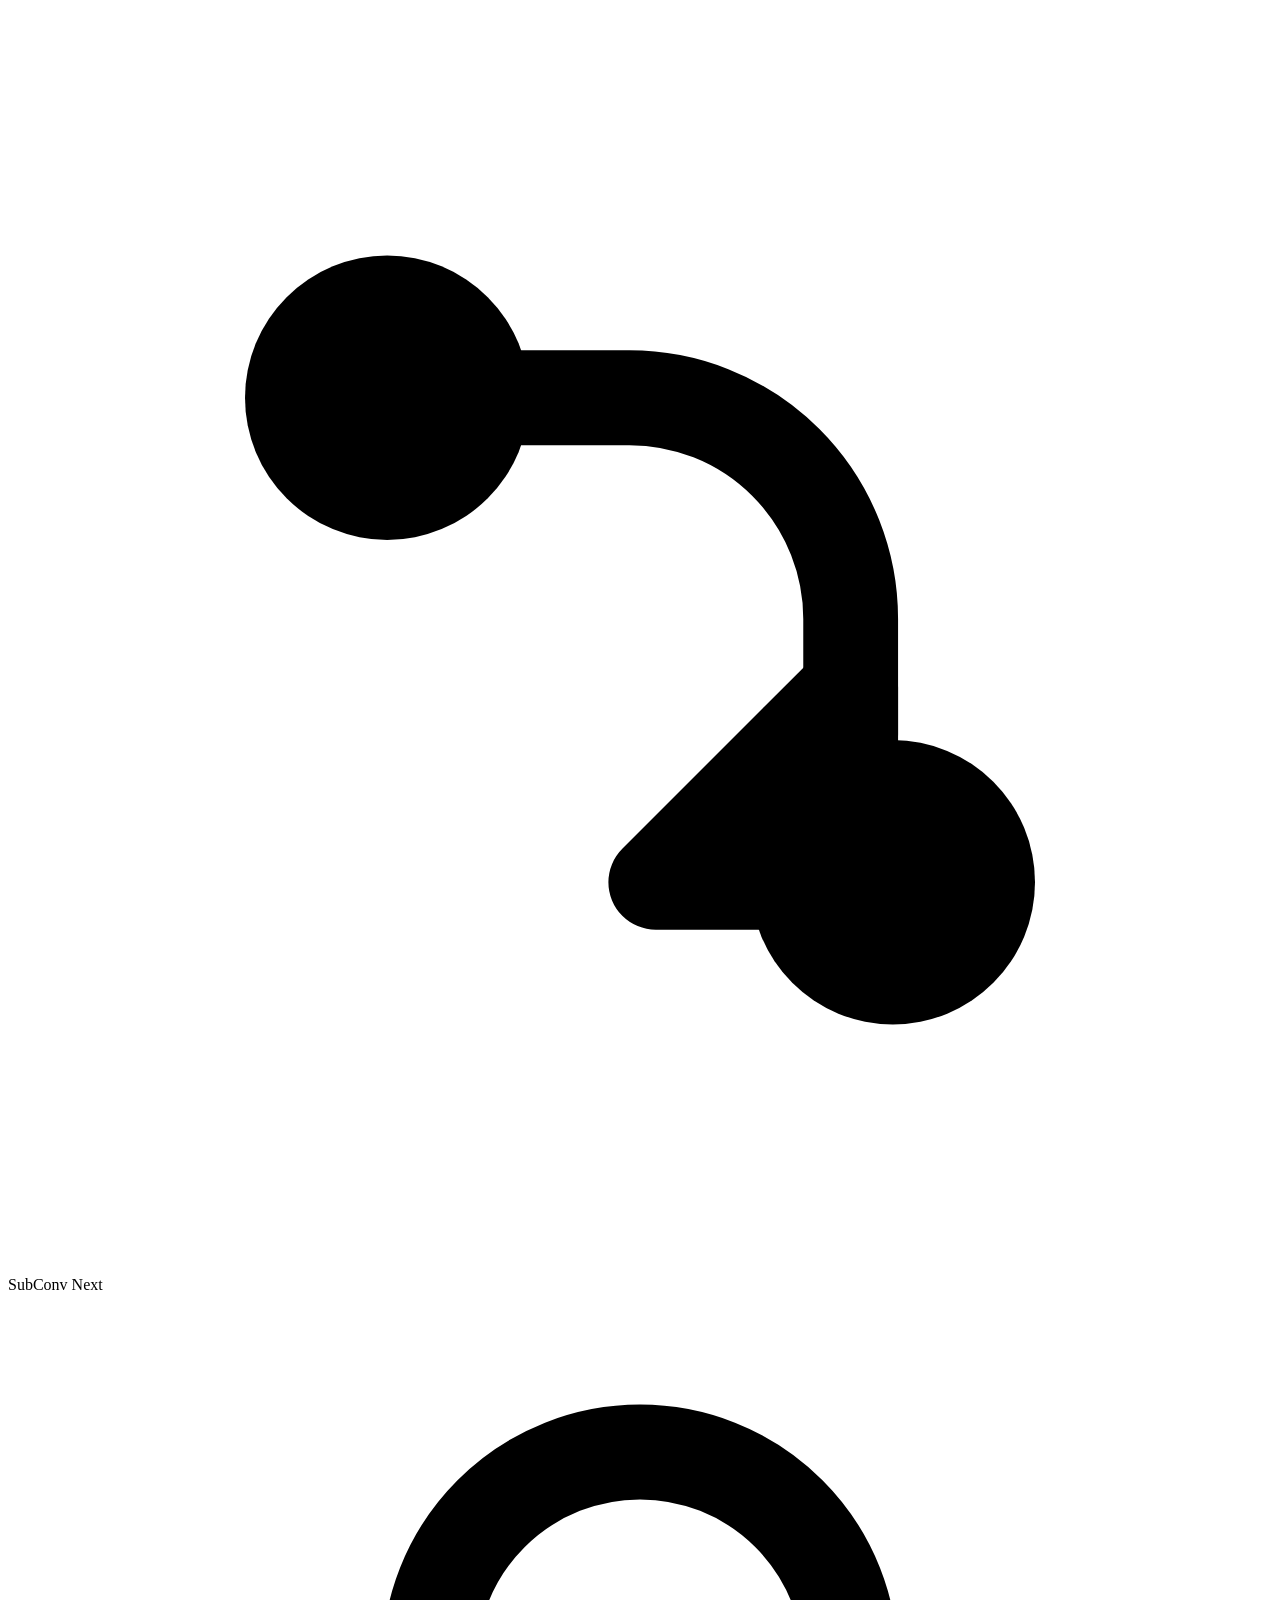
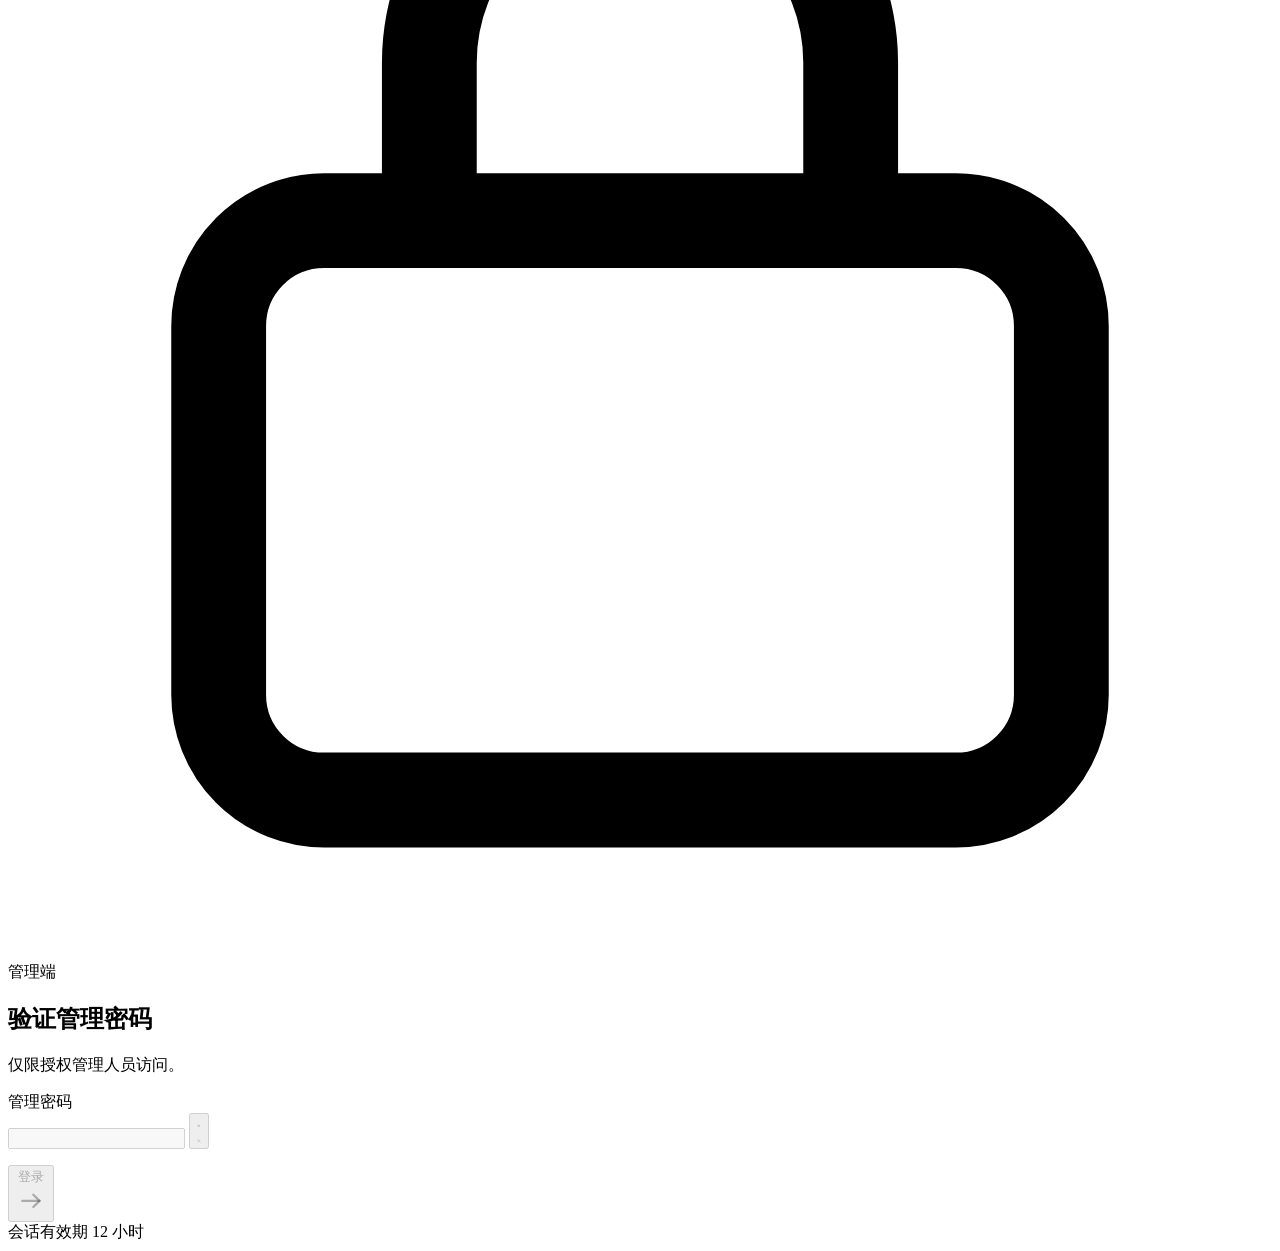
==== internal/api/static/login.html @ 554c23b1 "feat: harden public converter and refresh UI" ====
<!DOCTYPE html>
<html lang="zh-CN">
  <head>
    <meta charset="UTF-8" />
    <meta name="viewport" content="width=device-width, initial-scale=1.0" />
    <meta name="color-scheme" content="light" />
    <title>登录 · SubConv Next</title>
    <link rel="icon" href="/favicon.svg" type="image/svg+xml" />
    <link rel="stylesheet" href="/login.css" />
  </head>
  <body>
    <main class="login-shell">
      <section class="login-panel" aria-labelledby="login-title">
        <header class="login-brand">
          <span class="login-mark" aria-hidden="true">
            <svg viewBox="0 0 24 24" fill="none">
              <circle cx="7.2" cy="7.4" r="2.7" fill="currentColor"></circle>
              <circle cx="16.8" cy="16.6" r="2.7" fill="currentColor"></circle>
              <path d="M9.7 7.4h2.1a4.2 4.2 0 0 1 4.2 4.2v2.2" stroke="currentColor" stroke-width="1.8" stroke-linecap="round" stroke-linejoin="round"></path>
              <path d="m12.3 16.6 3.7-3.7m-3.7 3.7h3.7v-3.7" stroke="currentColor" stroke-width="1.8" stroke-linecap="round" stroke-linejoin="round"></path>
            </svg>
          </span>
          <span>SubConv Next</span>
        </header>

        <div class="login-heading">
          <span class="access-label">
            <svg viewBox="0 0 24 24" fill="none" stroke="currentColor" stroke-width="1.8" stroke-linecap="round" stroke-linejoin="round" aria-hidden="true">
              <rect x="4" y="10" width="16" height="11" rx="2"></rect>
              <path d="M8 10V7a4 4 0 0 1 8 0v3"></path>
            </svg>
            管理端
          </span>
          <h1 id="login-title">验证管理密码</h1>
          <p>仅限授权管理人员访问。</p>
        </div>

        <form id="login-form" novalidate>
          <label for="password">管理密码</label>
          <div class="password-control">
            <input id="password" name="password" type="password" autocomplete="current-password" required disabled />
            <button id="toggle-password" class="visibility-button" type="button" aria-label="显示密码" title="显示密码" disabled>
              <svg class="eye-open" viewBox="0 0 24 24" fill="none" stroke="currentColor" stroke-width="1.8" stroke-linecap="round" stroke-linejoin="round" aria-hidden="true">
                <path d="M2 12s3.5-6 10-6 10 6 10 6-3.5 6-10 6S2 12 2 12Z"></path>
                <circle cx="12" cy="12" r="2.5"></circle>
              </svg>
              <svg class="eye-closed" viewBox="0 0 24 24" fill="none" stroke="currentColor" stroke-width="1.8" stroke-linecap="round" stroke-linejoin="round" aria-hidden="true">
                <path d="m3 3 18 18"></path>
                <path d="M10.6 6.2A10.8 10.8 0 0 1 12 6c6.5 0 10 6 10 6a17.6 17.6 0 0 1-2.1 2.8"></path>
                <path d="M6.6 6.6C3.6 8.5 2 12 2 12s3.5 6 10 6c1.6 0 3-.4 4.2-1"></path>
              </svg>
            </button>
          </div>
          <p id="login-message" class="login-message" role="alert" aria-live="polite"></p>
          <button id="login-submit" class="login-submit" type="submit" disabled>
            <span>登录</span>
            <svg viewBox="0 0 24 24" fill="none" stroke="currentColor" stroke-width="1.8" stroke-linecap="round" stroke-linejoin="round" aria-hidden="true">
              <path d="M5 12h14"></path>
              <path d="m14 7 5 5-5 5"></path>
            </svg>
          </button>
        </form>

        <footer class="login-foot">
          <span class="foot-dot" aria-hidden="true"></span>
          <span>会话有效期 12 小时</span>
        </footer>
      </section>
    </main>

    <script src="/login.js" defer></script>
  </body>
</html>
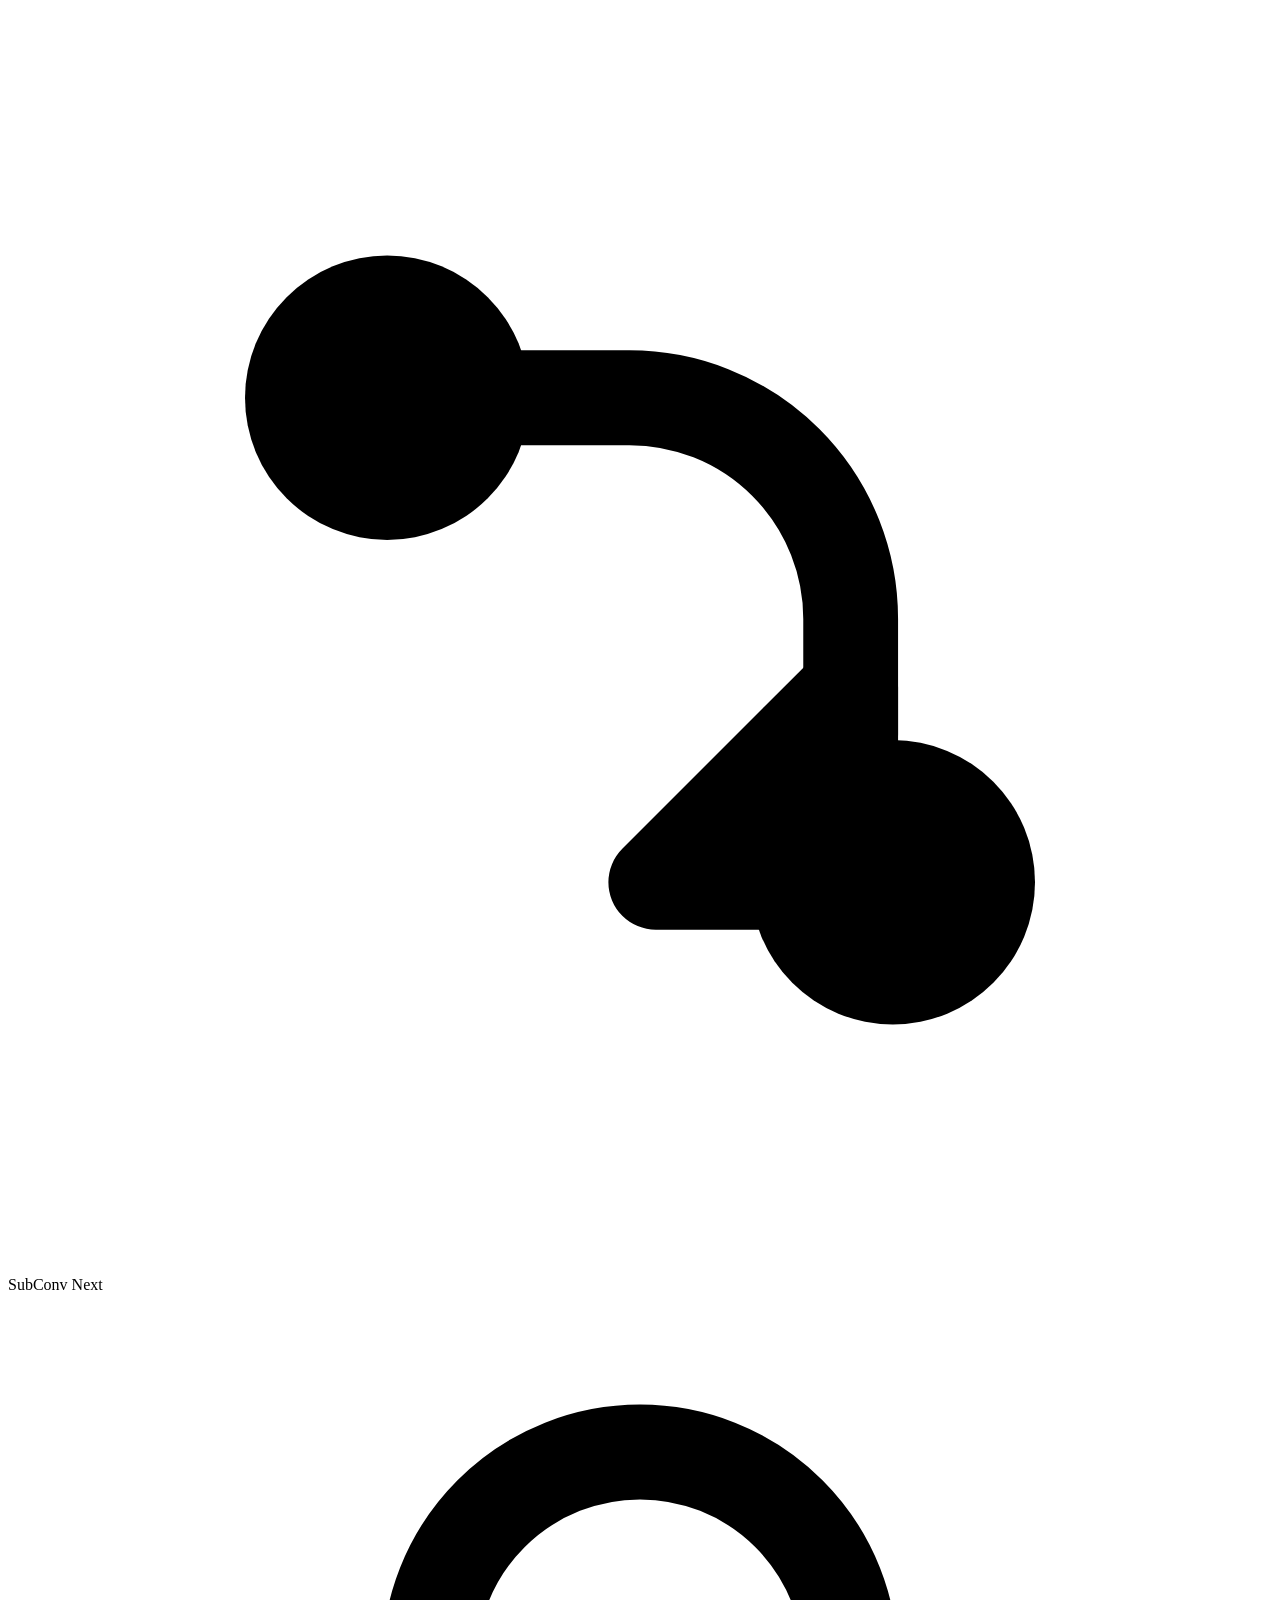
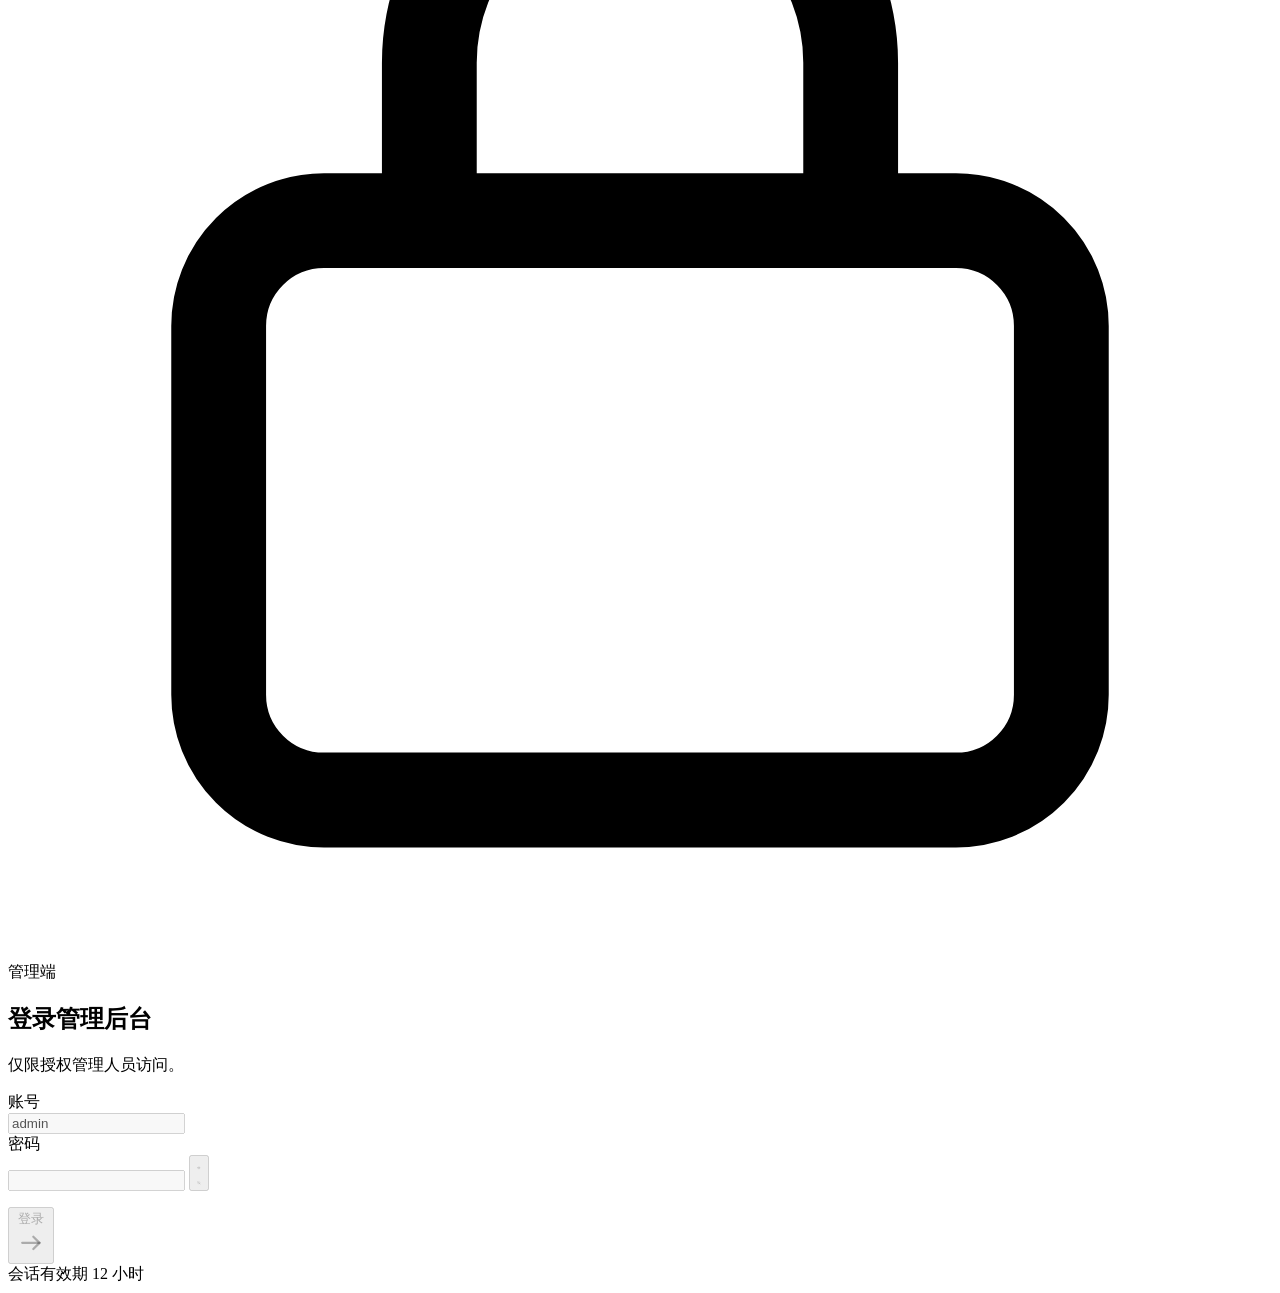
==== commit 96fc77d0: "feat: add username and independent password login Require a username at web login, preserve admin pl" ====
--- a/internal/api/static/login.html
+++ b/internal/api/static/login.html
@@ -31,12 +31,16 @@
             </svg>
             管理端
           </span>
-          <h1 id="login-title">验证管理密码</h1>
+          <h1 id="login-title">登录管理后台</h1>
           <p>仅限授权管理人员访问。</p>
         </div>
 
         <form id="login-form" novalidate>
-          <label for="password">管理密码</label>
+          <label for="username">账号</label>
+          <div class="password-control username-control">
+            <input id="username" name="username" type="text" autocomplete="username" autocapitalize="none" spellcheck="false" maxlength="64" value="admin" required disabled />
+          </div>
+          <label for="password">密码</label>
           <div class="password-control">
             <input id="password" name="password" type="password" autocomplete="current-password" required disabled />
             <button id="toggle-password" class="visibility-button" type="button" aria-label="显示密码" title="显示密码" disabled>
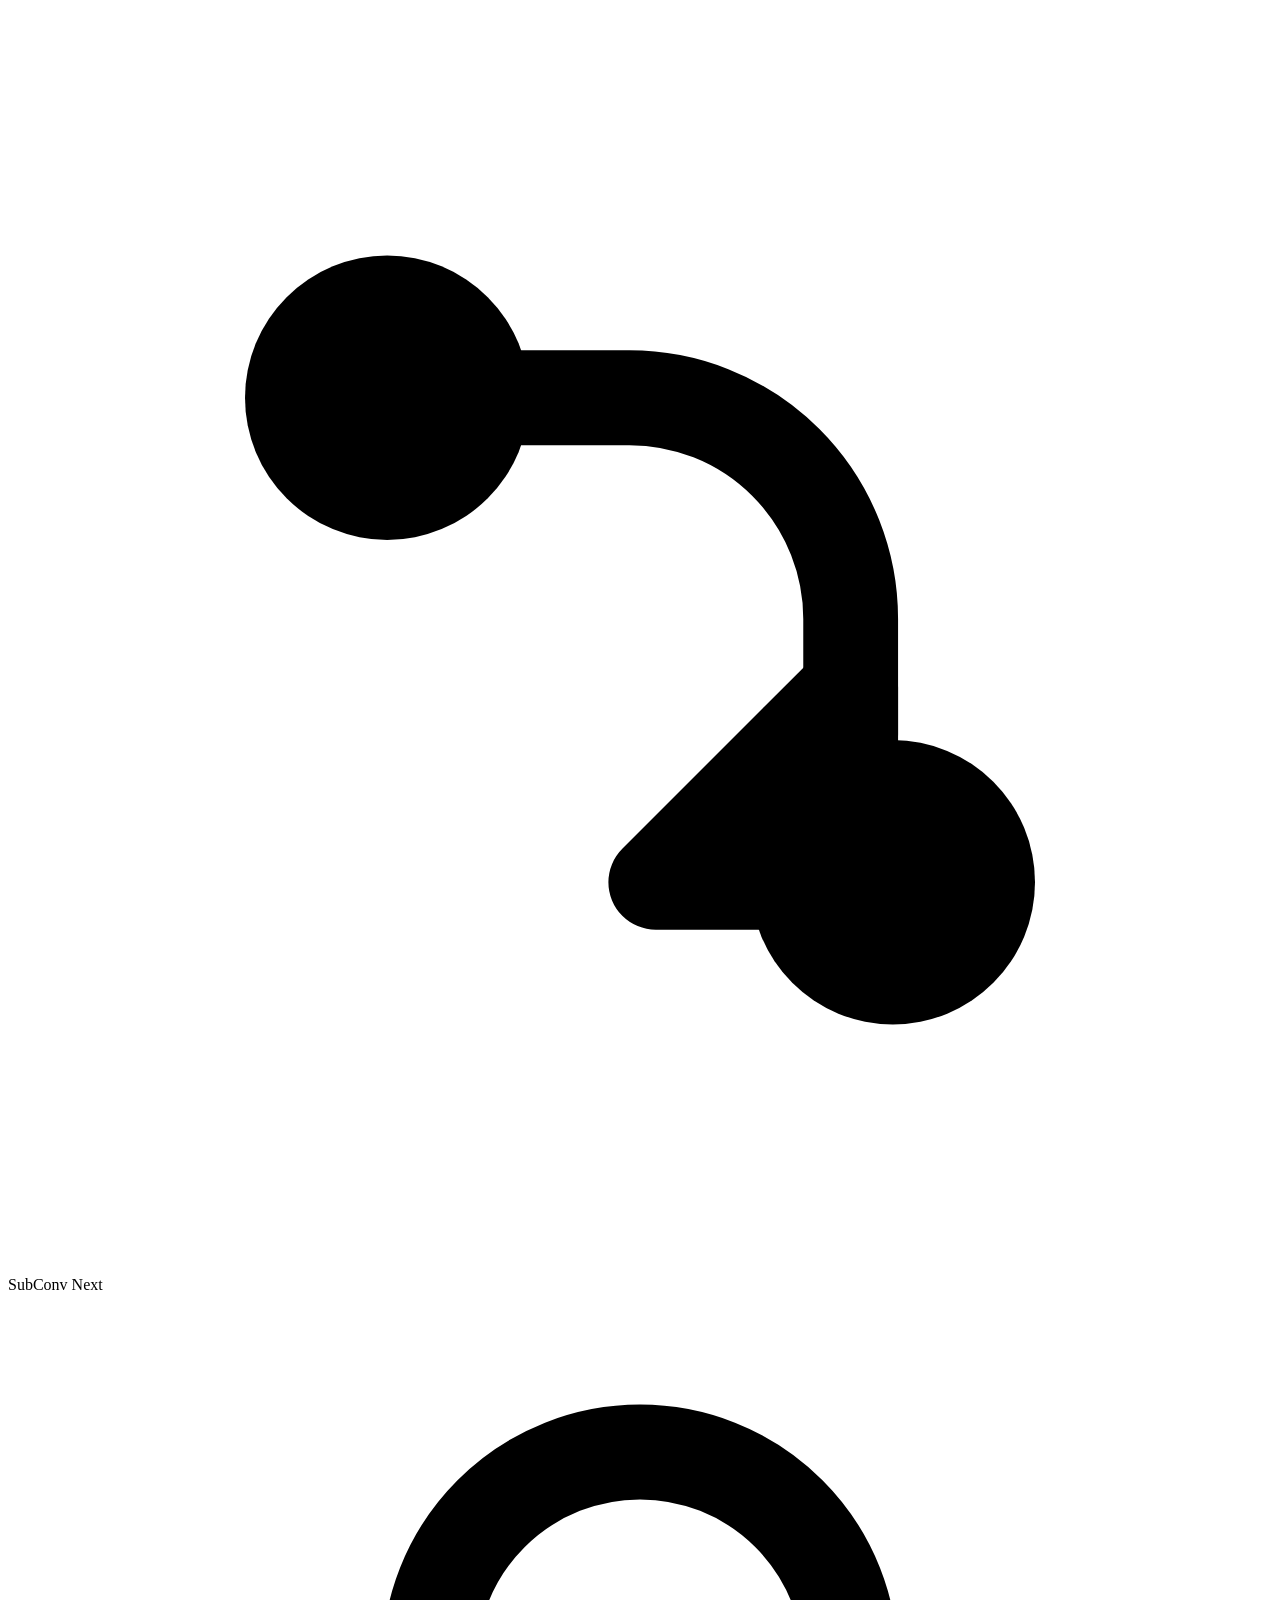
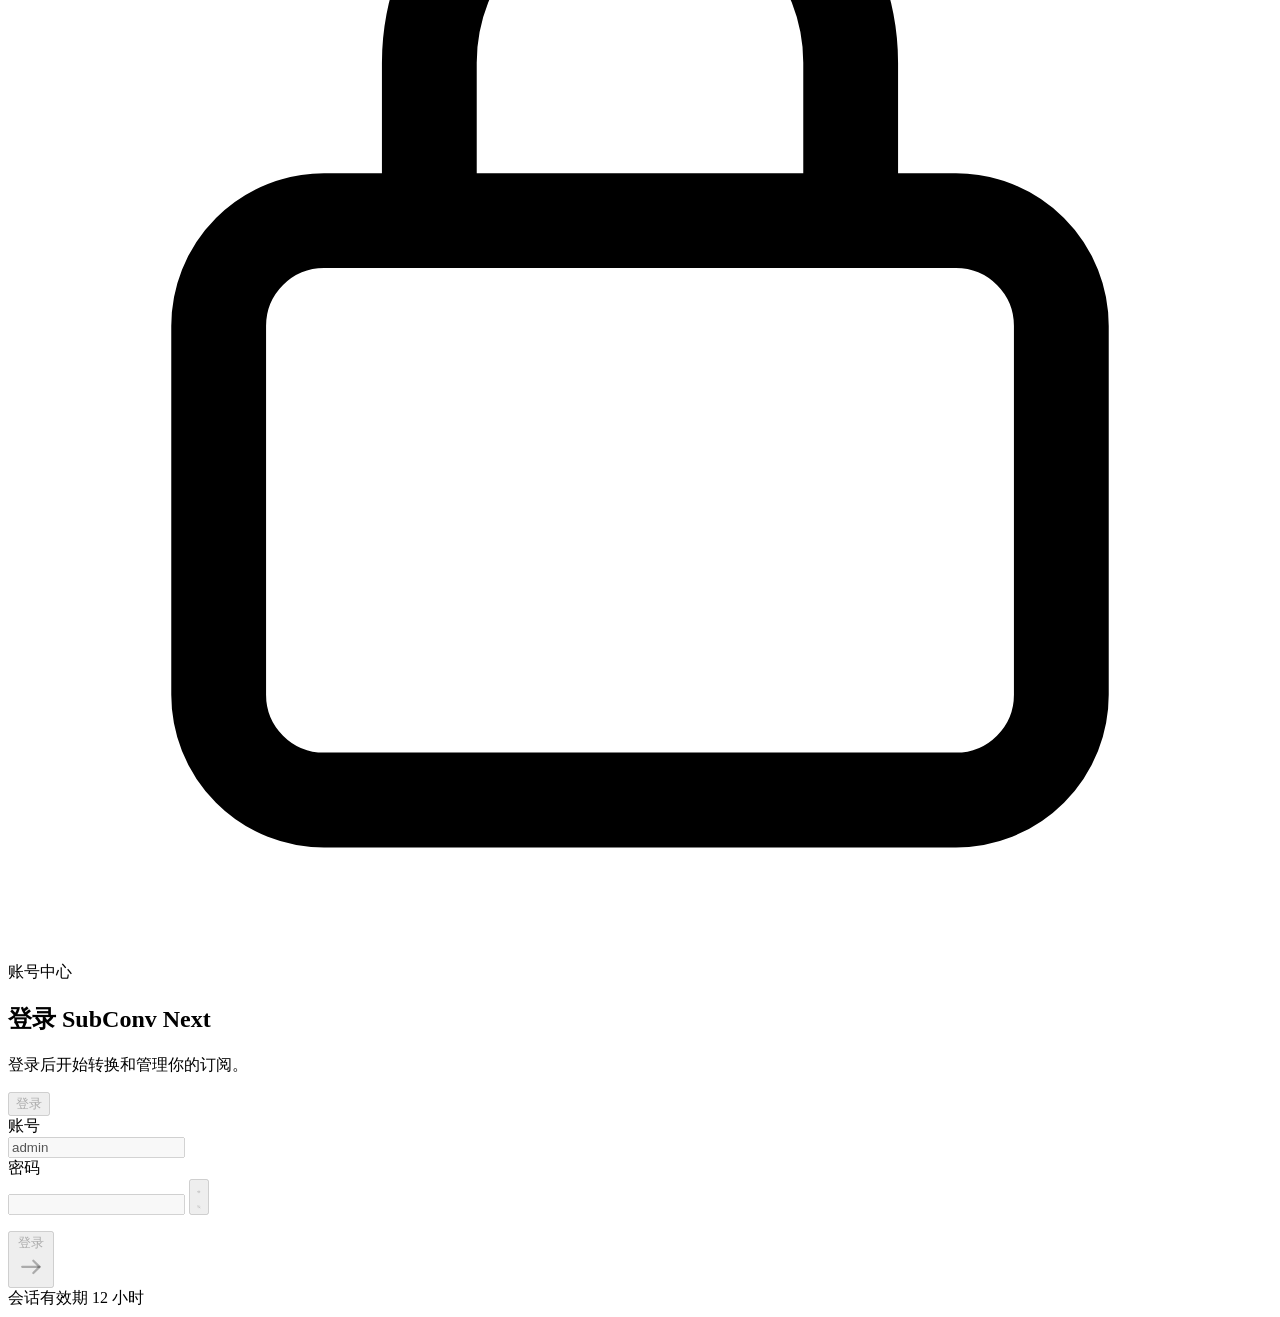
==== commit 6a0bef48: "feat: add frontend registration with isolated user accounts Add signup and automatic login to the lo" ====
--- a/internal/api/static/login.html
+++ b/internal/api/static/login.html
@@ -29,10 +29,15 @@
               <rect x="4" y="10" width="16" height="11" rx="2"></rect>
               <path d="M8 10V7a4 4 0 0 1 8 0v3"></path>
             </svg>
-            管理端
+            账号中心
           </span>
-          <h1 id="login-title">登录管理后台</h1>
-          <p>仅限授权管理人员访问。</p>
+          <h1 id="login-title">登录 SubConv Next</h1>
+          <p id="login-description">登录后开始转换和管理你的订阅。</p>
+        </div>
+
+        <div class="auth-switch" role="group" aria-label="登录或注册">
+          <button id="login-mode" type="button" aria-pressed="true" disabled>登录</button>
+          <button id="register-mode" type="button" aria-pressed="false" hidden disabled>注册账号</button>
         </div>
 
         <form id="login-form" novalidate>
@@ -55,6 +60,13 @@
               </svg>
             </button>
           </div>
+          <div id="confirm-password-field" class="confirm-password-field" hidden>
+            <label for="confirm-password">确认密码</label>
+            <div class="password-control username-control">
+              <input id="confirm-password" name="confirm_password" type="password" autocomplete="new-password" disabled />
+            </div>
+          </div>
+          <p id="register-help" class="register-help" hidden>账号为 3–64 位英文字母、数字或 _ . @ -；密码为 8–72 字节。注册后自动登录。</p>
           <p id="login-message" class="login-message" role="alert" aria-live="polite"></p>
           <button id="login-submit" class="login-submit" type="submit" disabled>
             <span>登录</span>
